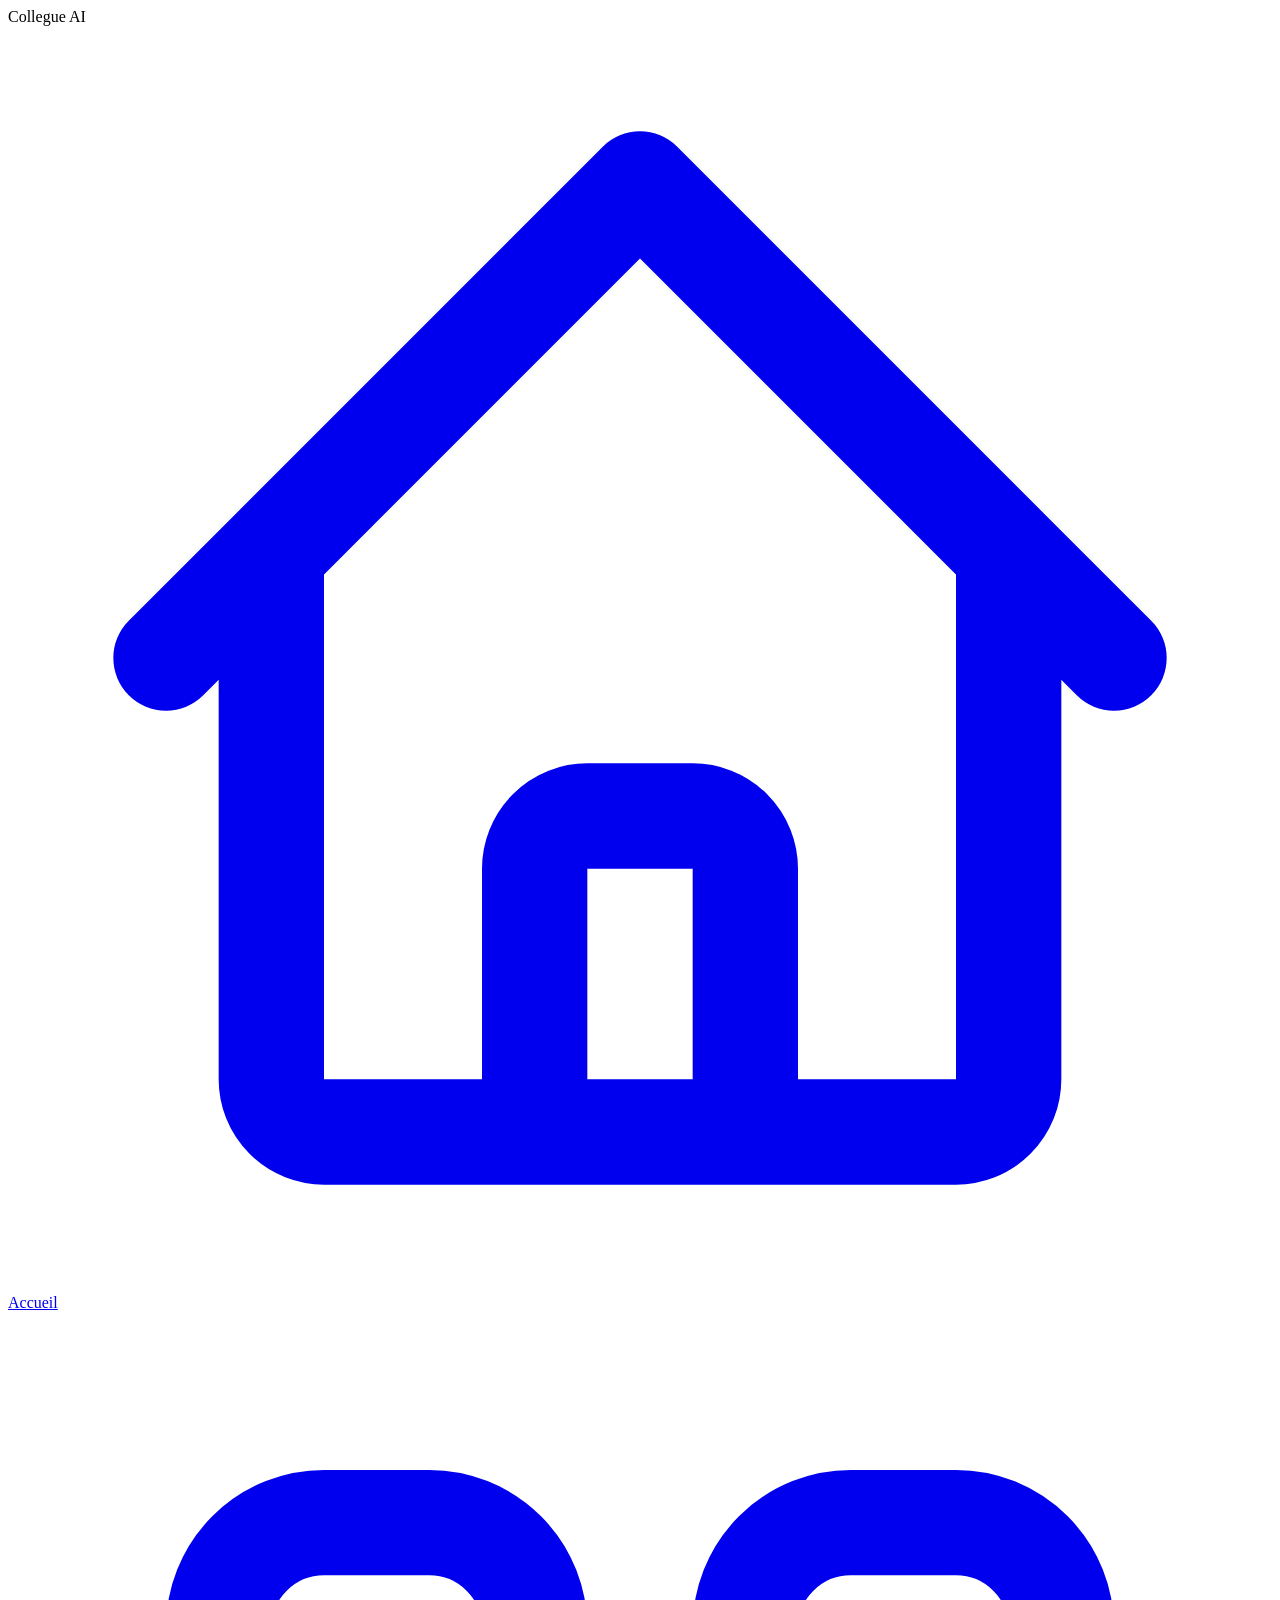
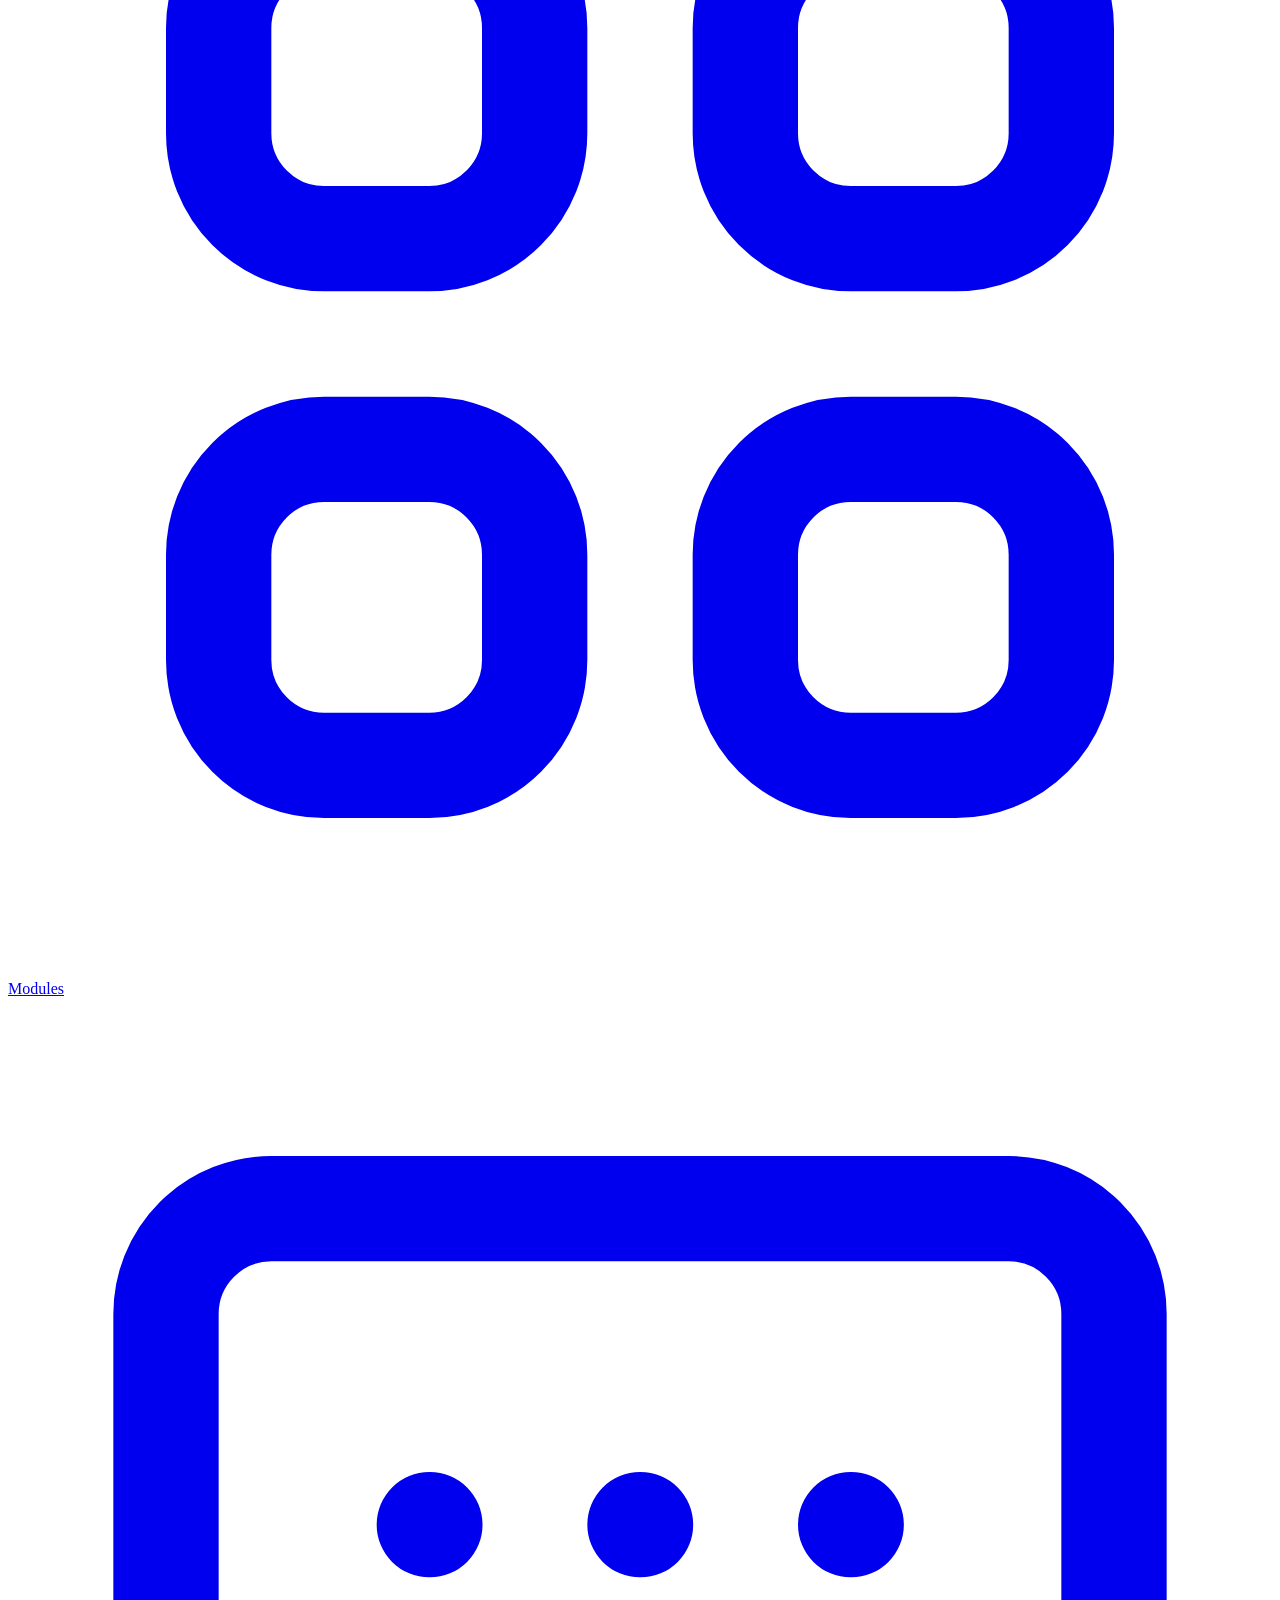
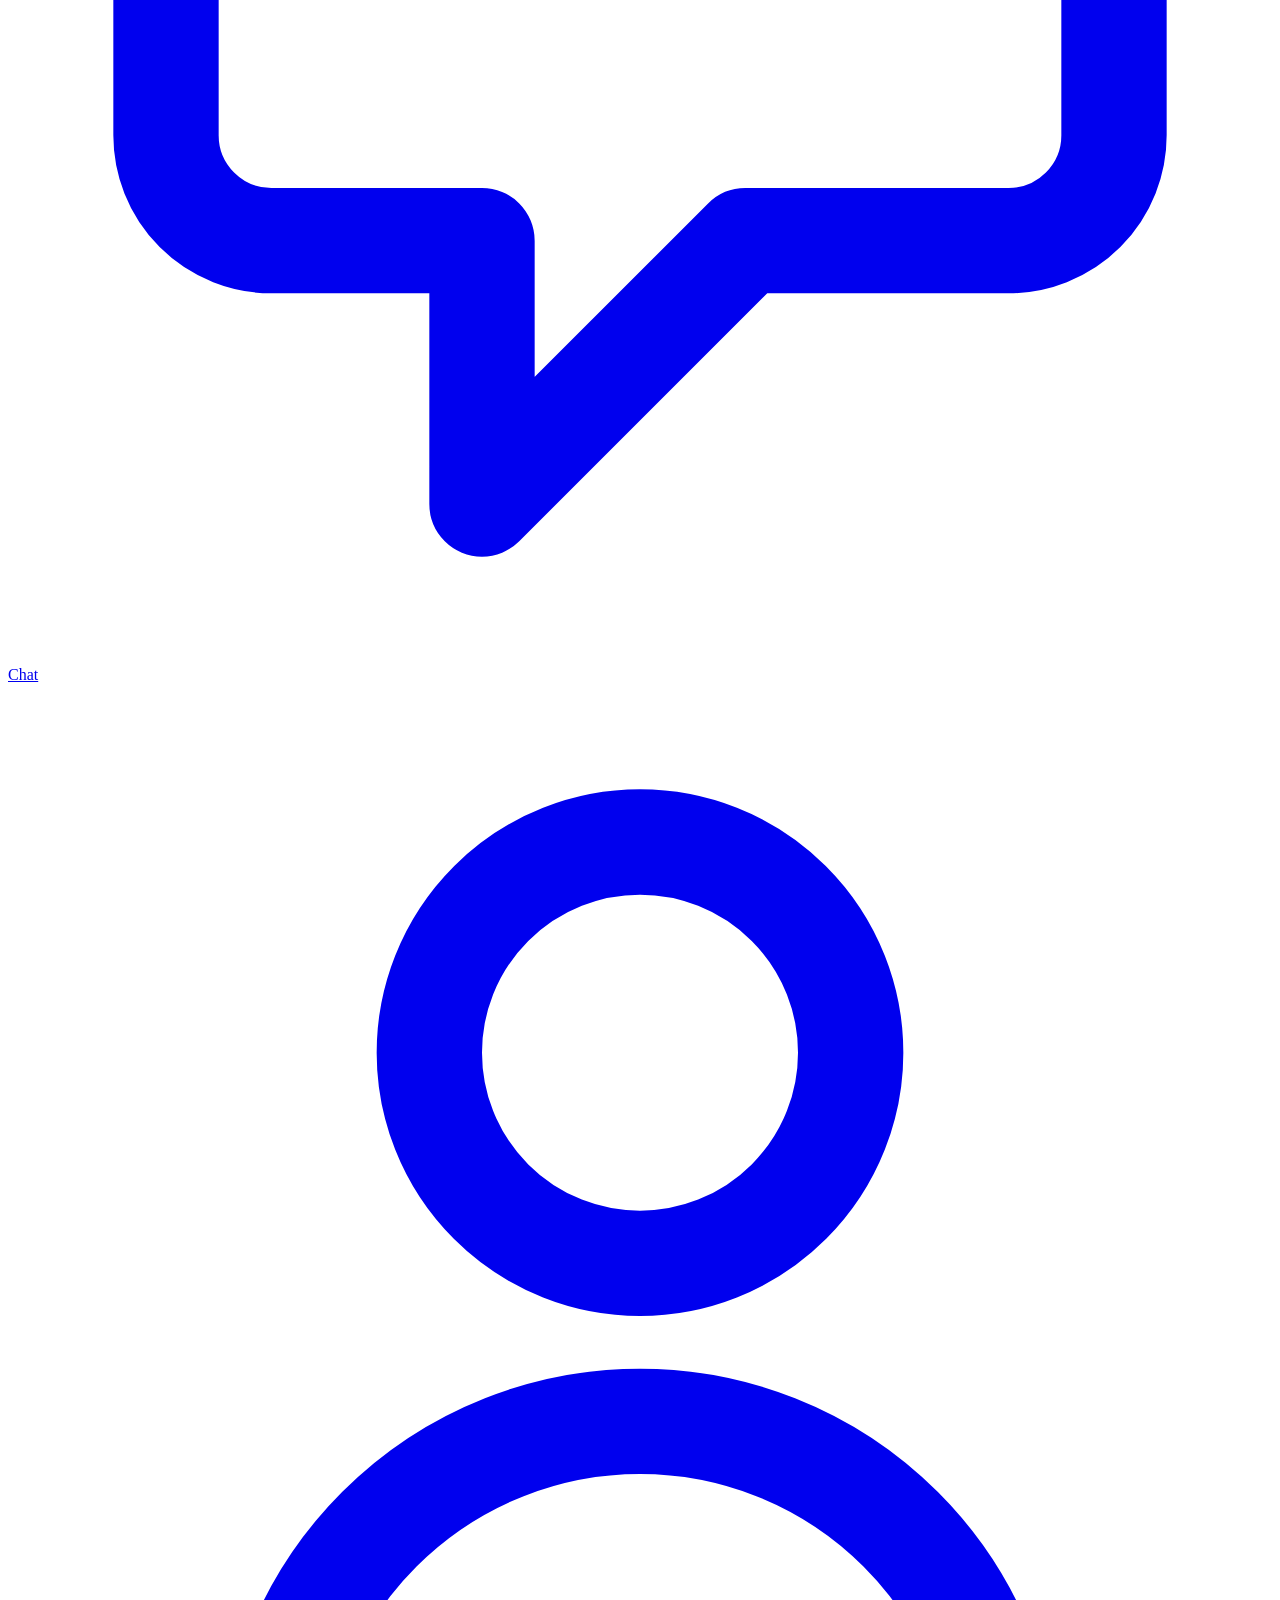
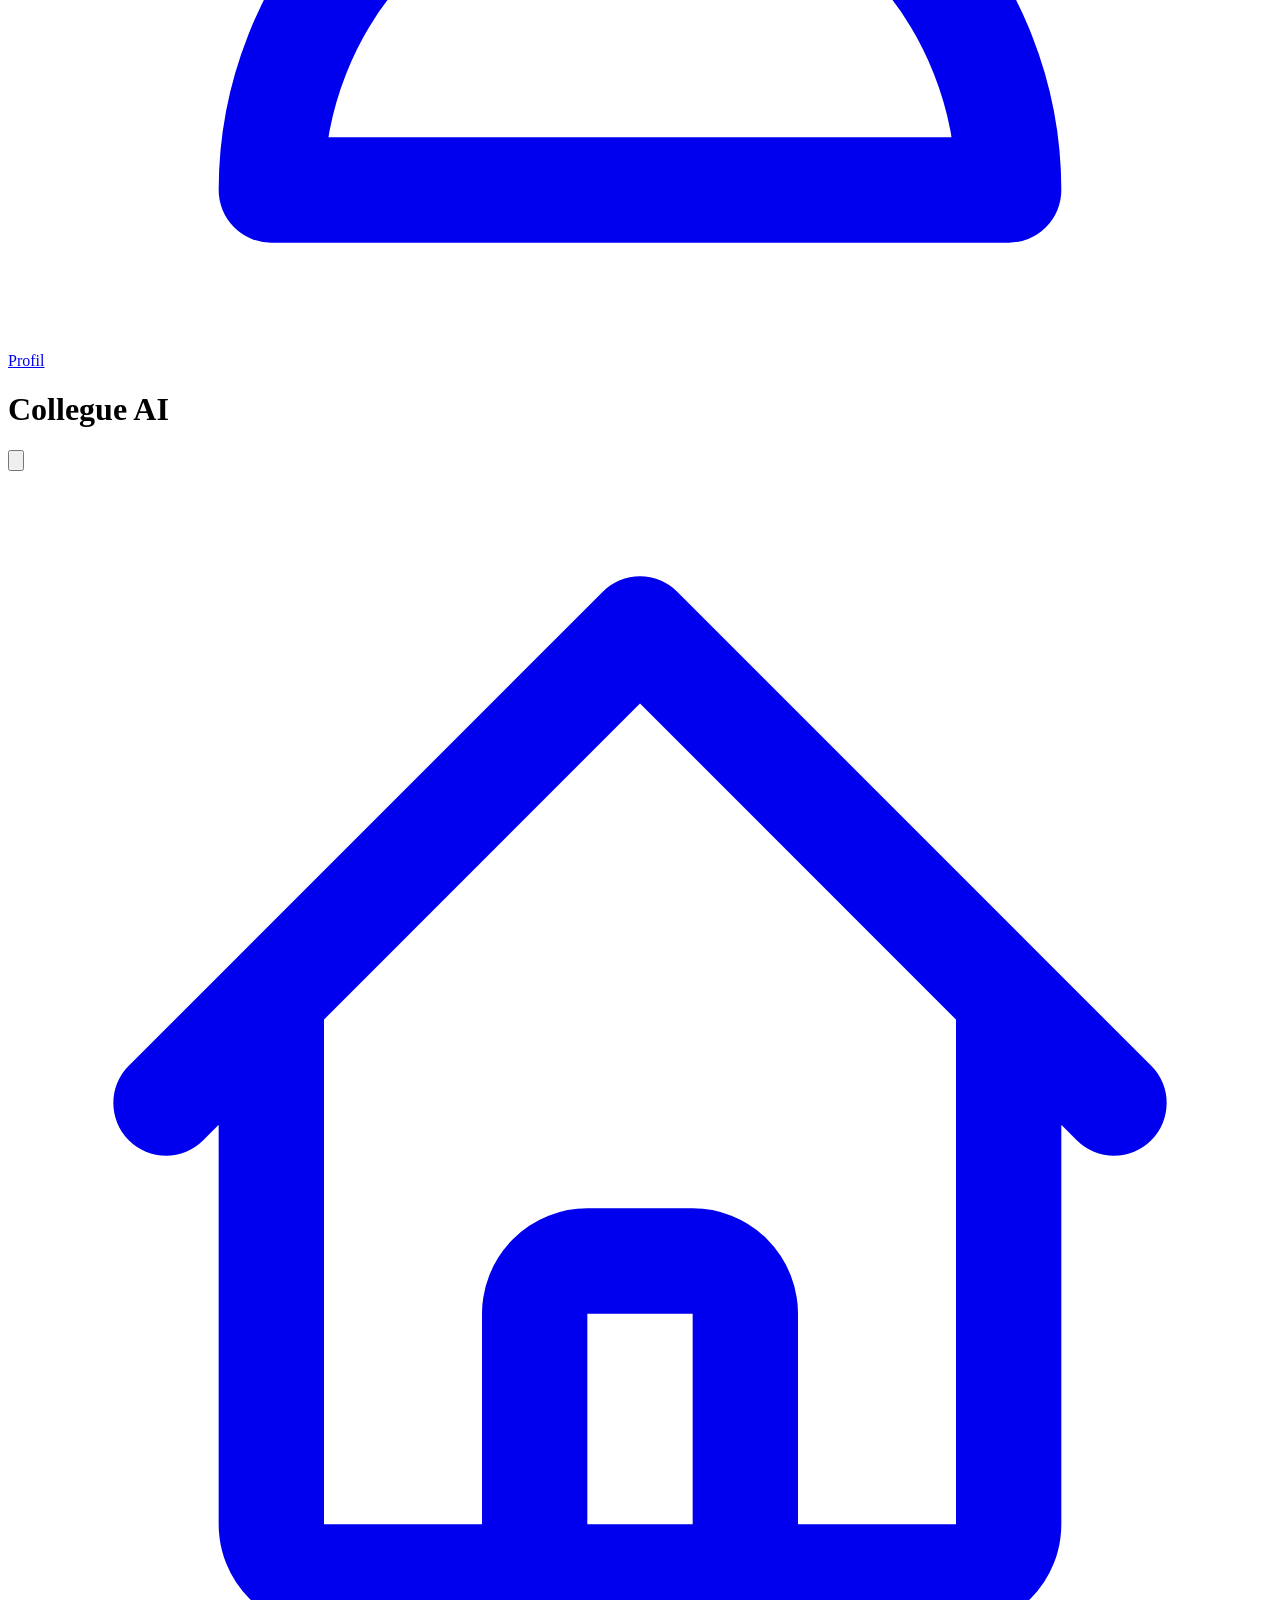
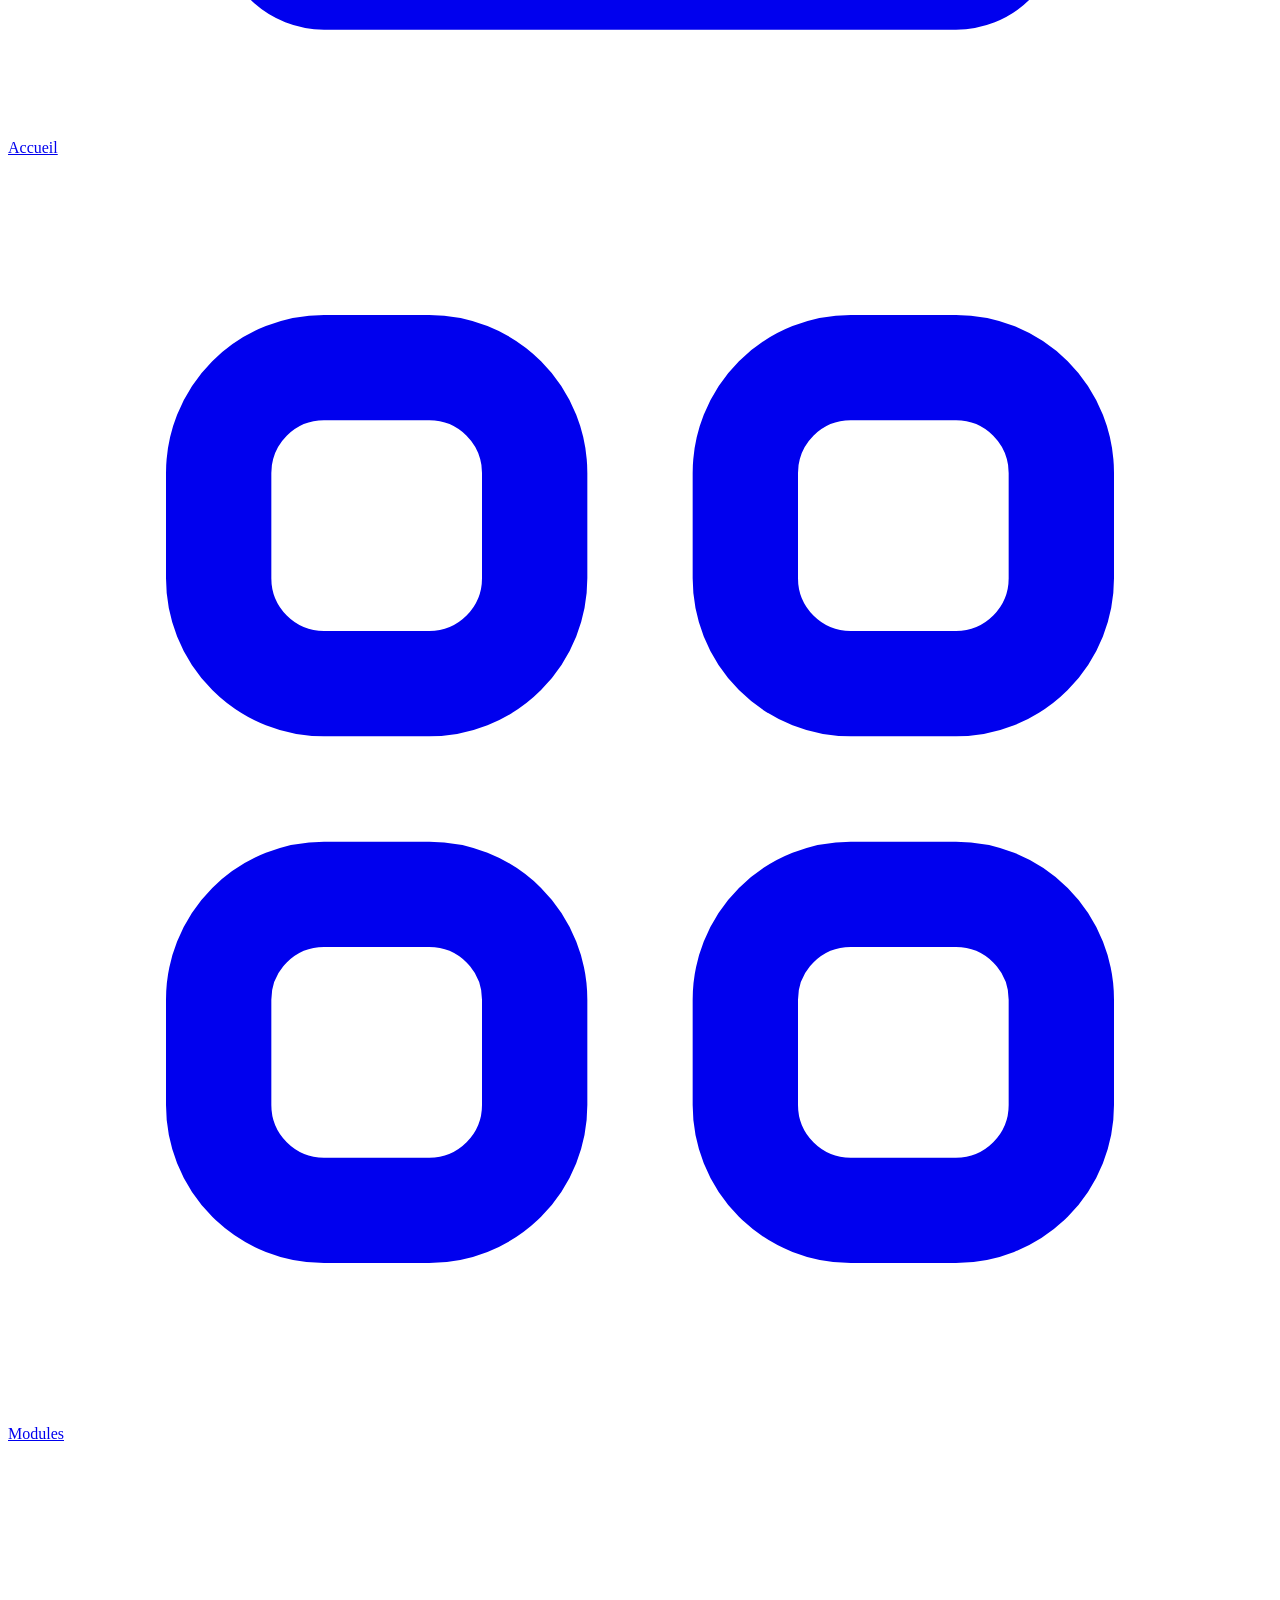
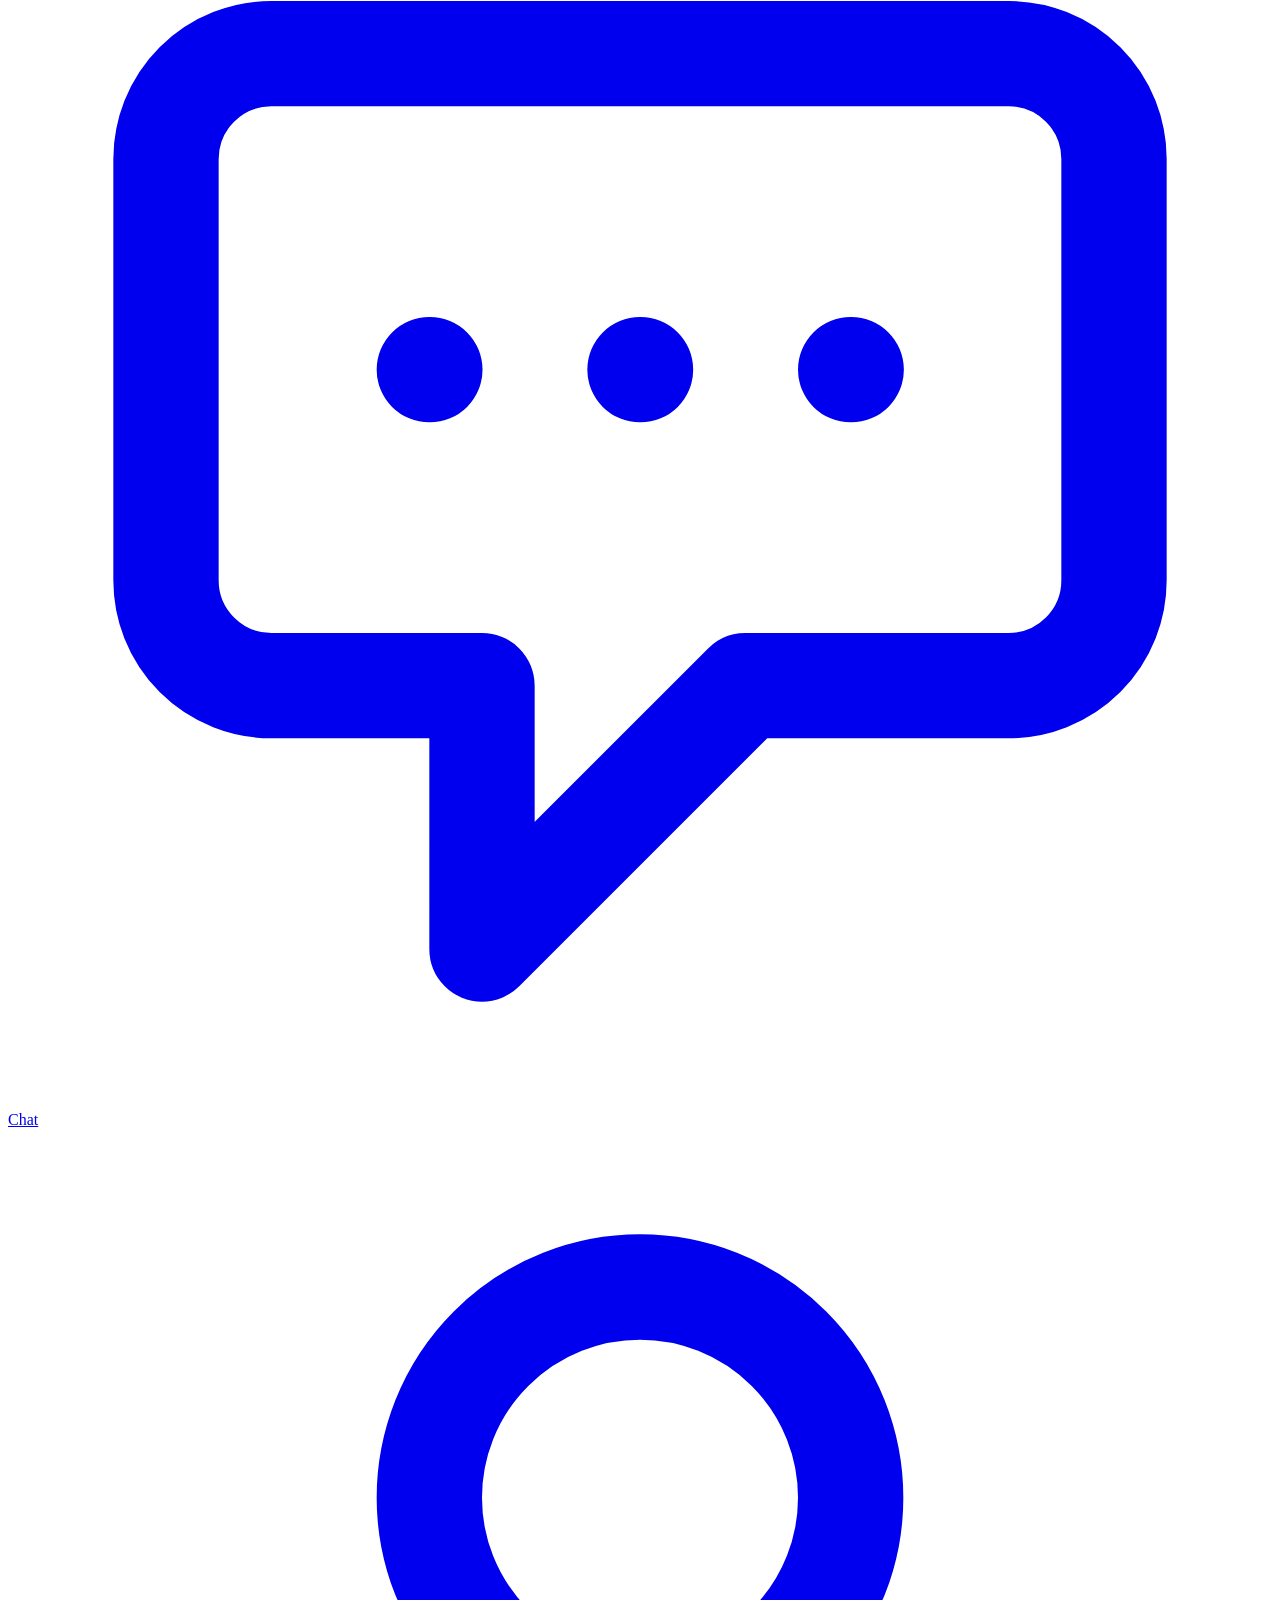
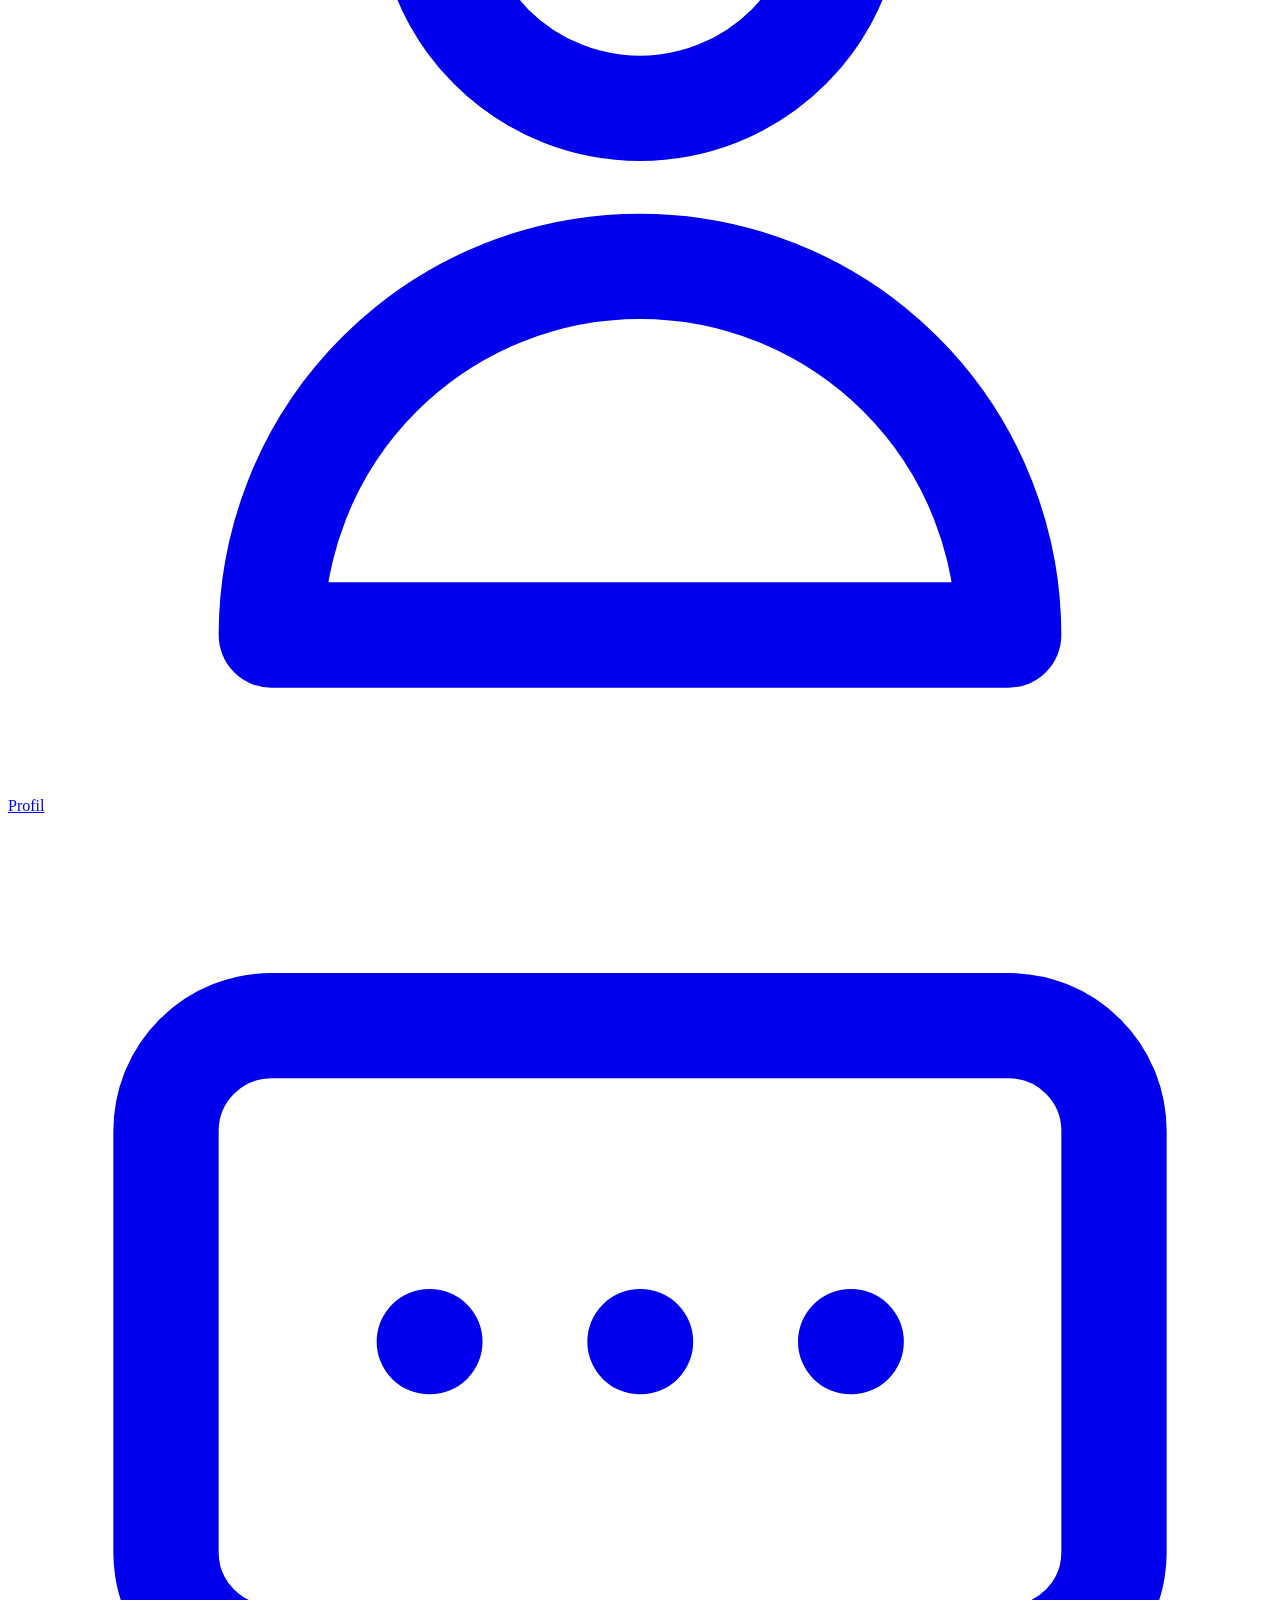
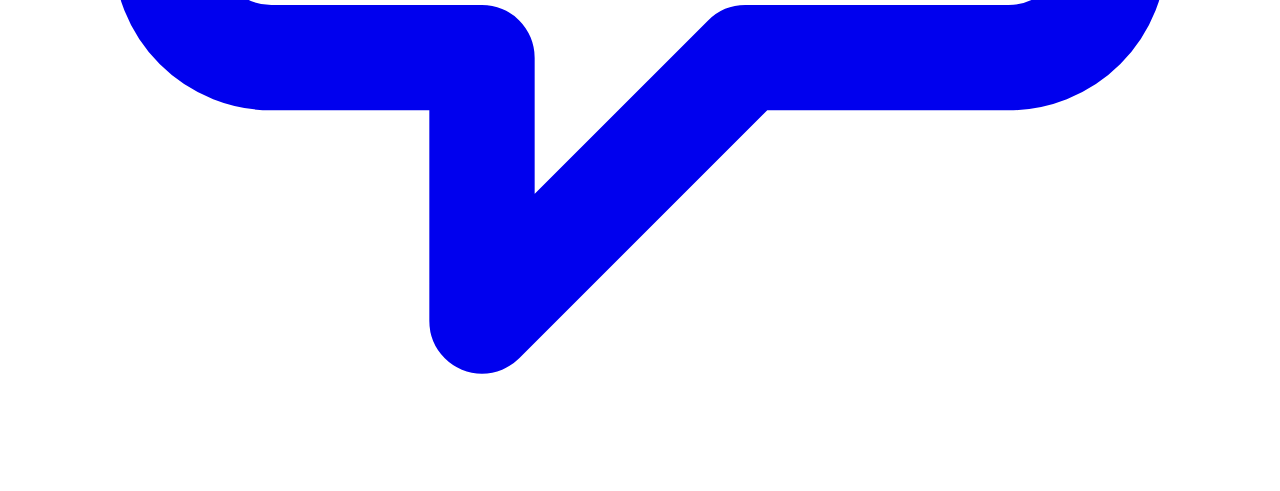
==== collegue_ai/app/pwa/index.html @ 2375b533 "[T2] PWA foundation + home Key features implemented: - Added PWA static file mount in app/api/main.p" ====
<!DOCTYPE html>
<html lang="fr">
<head>
  <meta charset="UTF-8">
  <meta name="viewport" content="width=device-width, initial-scale=1.0">
  <meta name="description" content="Collegue AI — Assistant de planification pédagogique pour enseignants d'informatique">
  <meta name="theme-color" content="#2563eb">
  
  <!-- PWA Manifest -->
  <link rel="manifest" href="/pwa/manifest.webmanifest">
  <link rel="apple-touch-icon" href="/pwa/icons/icon.svg">
  
  <title>Collegue AI</title>
  
  <!-- Styles -->
  <link rel="stylesheet" href="/pwa/css/design.css">
</head>
<body>
  <div class="app-shell">
    <!-- Left Rail Navigation (Desktop) -->
    <nav class="left-rail" aria-label="Navigation principale">
      <div class="rail-logo">Collegue AI</div>
      <div class="rail-nav">
        <a href="#/accueil" class="rail-item active">
          <svg xmlns="http://www.w3.org/2000/svg" fill="none" viewBox="0 0 24 24" stroke="currentColor"><path stroke-linecap="round" stroke-linejoin="round" stroke-width="2" d="M3 12l2-2m0 0l7-7 7 7M5 10v10a1 1 0 001 1h3m10-11l2 2m-2-2v10a1 1 0 01-1 1h-3m-6 0a1 1 0 001-1v-4a1 1 0 011-1h2a1 1 0 011 1v4a1 1 0 001 1m-6 0h6" /></svg>
          Accueil
        </a>
        <a href="#/modules" class="rail-item">
          <svg xmlns="http://www.w3.org/2000/svg" fill="none" viewBox="0 0 24 24" stroke="currentColor"><path stroke-linecap="round" stroke-linejoin="round" stroke-width="2" d="M4 6a2 2 0 012-2h2a2 2 0 012 2v2a2 2 0 01-2 2H6a2 2 0 01-2-2V6zM14 6a2 2 0 012-2h2a2 2 0 012 2v2a2 2 0 01-2 2h-2a2 2 0 01-2-2V6zM4 16a2 2 0 012-2h2a2 2 0 012 2v2a2 2 0 01-2 2H6a2 2 0 01-2-2v-2zM14 16a2 2 0 012-2h2a2 2 0 012 2v2a2 2 0 01-2 2h-2a2 2 0 01-2-2v-2z" /></svg>
          Modules
        </a>
        <a href="#/chat" class="rail-item">
          <svg xmlns="http://www.w3.org/2000/svg" fill="none" viewBox="0 0 24 24" stroke="currentColor"><path stroke-linecap="round" stroke-linejoin="round" stroke-width="2" d="M8 10h.01M12 10h.01M16 10h.01M9 16H5a2 2 0 01-2-2V6a2 2 0 012-2h14a2 2 0 012 2v8a2 2 0 01-2 2h-5l-5 5v-5z" /></svg>
          Chat
        </a>
        <a href="#/profil" class="rail-item">
          <svg xmlns="http://www.w3.org/2000/svg" fill="none" viewBox="0 0 24 24" stroke="currentColor"><path stroke-linecap="round" stroke-linejoin="round" stroke-width="2" d="M16 7a4 4 0 11-8 0 4 4 0 018 0zM12 14a7 7 0 00-7 7h14a7 7 0 00-7-7z" /></svg>
          Profil
        </a>
      </div>
    </nav>

    <!-- Main Content Area -->
    <main class="main-content">
      <!-- Top App Bar -->
      <header class="top-app-bar">
        <h1>Collegue AI</h1>
        <button class="bell-icon" aria-label="Notifications">
          <svg xmlns="http://www.w3.org/2000/svg" fill="none" viewBox="0 0 24 24" stroke="currentColor"><path stroke-linecap="round" stroke-linejoin="round" stroke-width="2" d="M15 17h5l-1.405-1.405A2.032 2.032 0 0118 14.158V11a6.002 6.002 0 00-4-5.659V5a2 2 0 10-4 0v.341C7.67 6.165 6 8.388 6 11v3.159c0 .538-.214 1.055-.595 1.436L4 17h5m6 0v1a3 3 0 11-6 0v-1m6 0H9" /></svg>
        </button>
      </header>

      <!-- View Container -->
      <div class="view-container" id="view-content">
        <!-- Dynamic content rendered by app.js -->
      </div>
    </main>

    <!-- Bottom Navigation (Mobile) -->
    <nav class="bottom-nav" aria-label="Navigation mobile">
      <a href="#/accueil" class="nav-item active">
        <svg xmlns="http://www.w3.org/2000/svg" fill="none" viewBox="0 0 24 24" stroke="currentColor"><path stroke-linecap="round" stroke-linejoin="round" stroke-width="2" d="M3 12l2-2m0 0l7-7 7 7M5 10v10a1 1 0 001 1h3m10-11l2 2m-2-2v10a1 1 0 01-1 1h-3m-6 0a1 1 0 001-1v-4a1 1 0 011-1h2a1 1 0 011 1v4a1 1 0 001 1m-6 0h6" /></svg>
        Accueil
      </a>
      <a href="#/modules" class="nav-item">
        <svg xmlns="http://www.w3.org/2000/svg" fill="none" viewBox="0 0 24 24" stroke="currentColor"><path stroke-linecap="round" stroke-linejoin="round" stroke-width="2" d="M4 6a2 2 0 012-2h2a2 2 0 012 2v2a2 2 0 01-2 2H6a2 2 0 01-2-2V6zM14 6a2 2 0 012-2h2a2 2 0 012 2v2a2 2 0 01-2 2h-2a2 2 0 01-2-2V6zM4 16a2 2 0 012-2h2a2 2 0 012 2v2a2 2 0 01-2 2H6a2 2 0 01-2-2v-2zM14 16a2 2 0 012-2h2a2 2 0 012 2v2a2 2 0 01-2 2h-2a2 2 0 01-2-2v-2z" /></svg>
        Modules
      </a>
      <a href="#/chat" class="nav-item">
        <svg xmlns="http://www.w3.org/2000/svg" fill="none" viewBox="0 0 24 24" stroke="currentColor"><path stroke-linecap="round" stroke-linejoin="round" stroke-width="2" d="M8 10h.01M12 10h.01M16 10h.01M9 16H5a2 2 0 01-2-2V6a2 2 0 012-2h14a2 2 0 012 2v8a2 2 0 01-2 2h-5l-5 5v-5z" /></svg>
        Chat
      </a>
      <a href="#/profil" class="nav-item">
        <svg xmlns="http://www.w3.org/2000/svg" fill="none" viewBox="0 0 24 24" stroke="currentColor"><path stroke-linecap="round" stroke-linejoin="round" stroke-width="2" d="M16 7a4 4 0 11-8 0 4 4 0 018 0zM12 14a7 7 0 00-7 7h14a7 7 0 00-7-7z" /></svg>
        Profil
      </a>
    </nav>

    <!-- Floating Action Button (Chat) -->
    <a href="#/chat" class="fab" aria-label="Ouvrir le chat">
      <svg xmlns="http://www.w3.org/2000/svg" fill="none" viewBox="0 0 24 24" stroke="currentColor"><path stroke-linecap="round" stroke-linejoin="round" stroke-width="2" d="M8 10h.01M12 10h.01M16 10h.01M9 16H5a2 2 0 01-2-2V6a2 2 0 012-2h14a2 2 0 012 2v8a2 2 0 01-2 2h-5l-5 5v-5z" /></svg>
    </a>

    <!-- Toast Notification -->
    <div id="toast" class="toast"></div>
  </div>

  <!-- Scripts -->
  <script src="/pwa/js/i18n.js"></script>
  <script src="/pwa/js/app.js"></script>
</body>
</html>
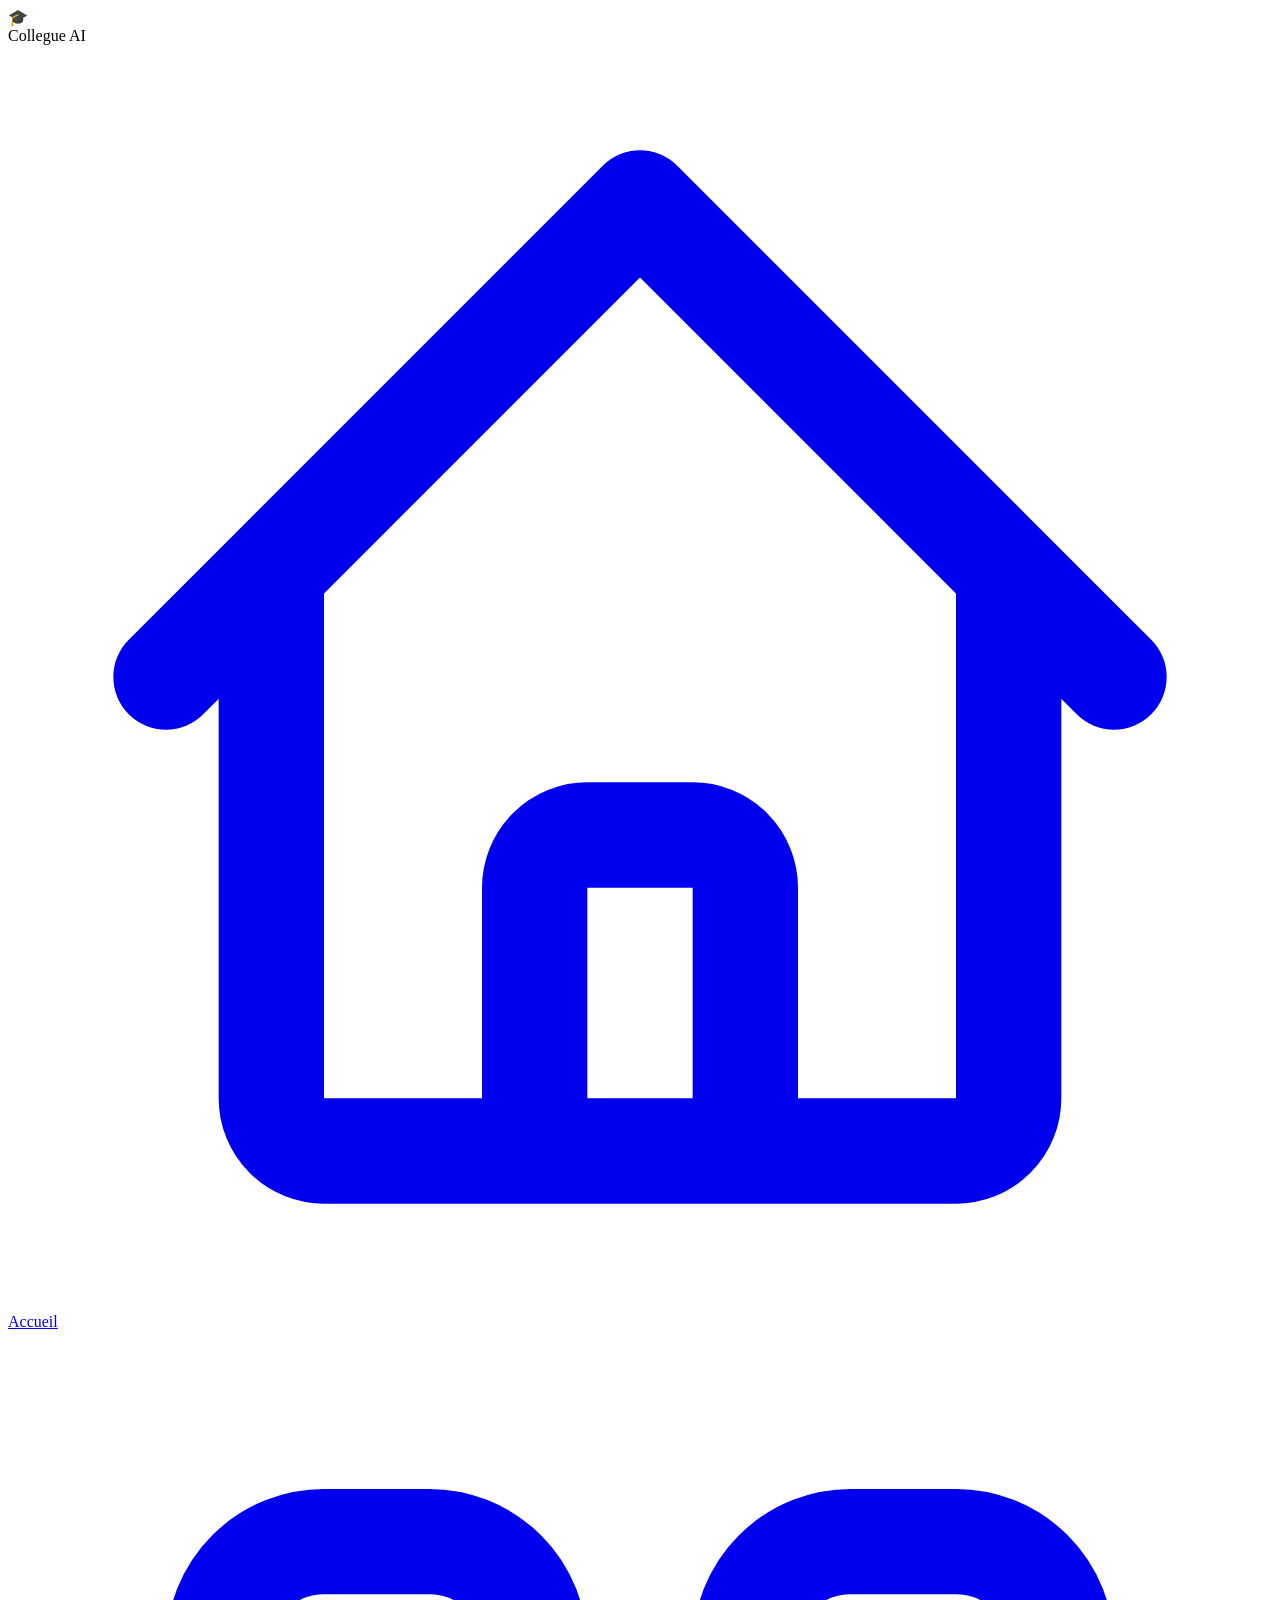
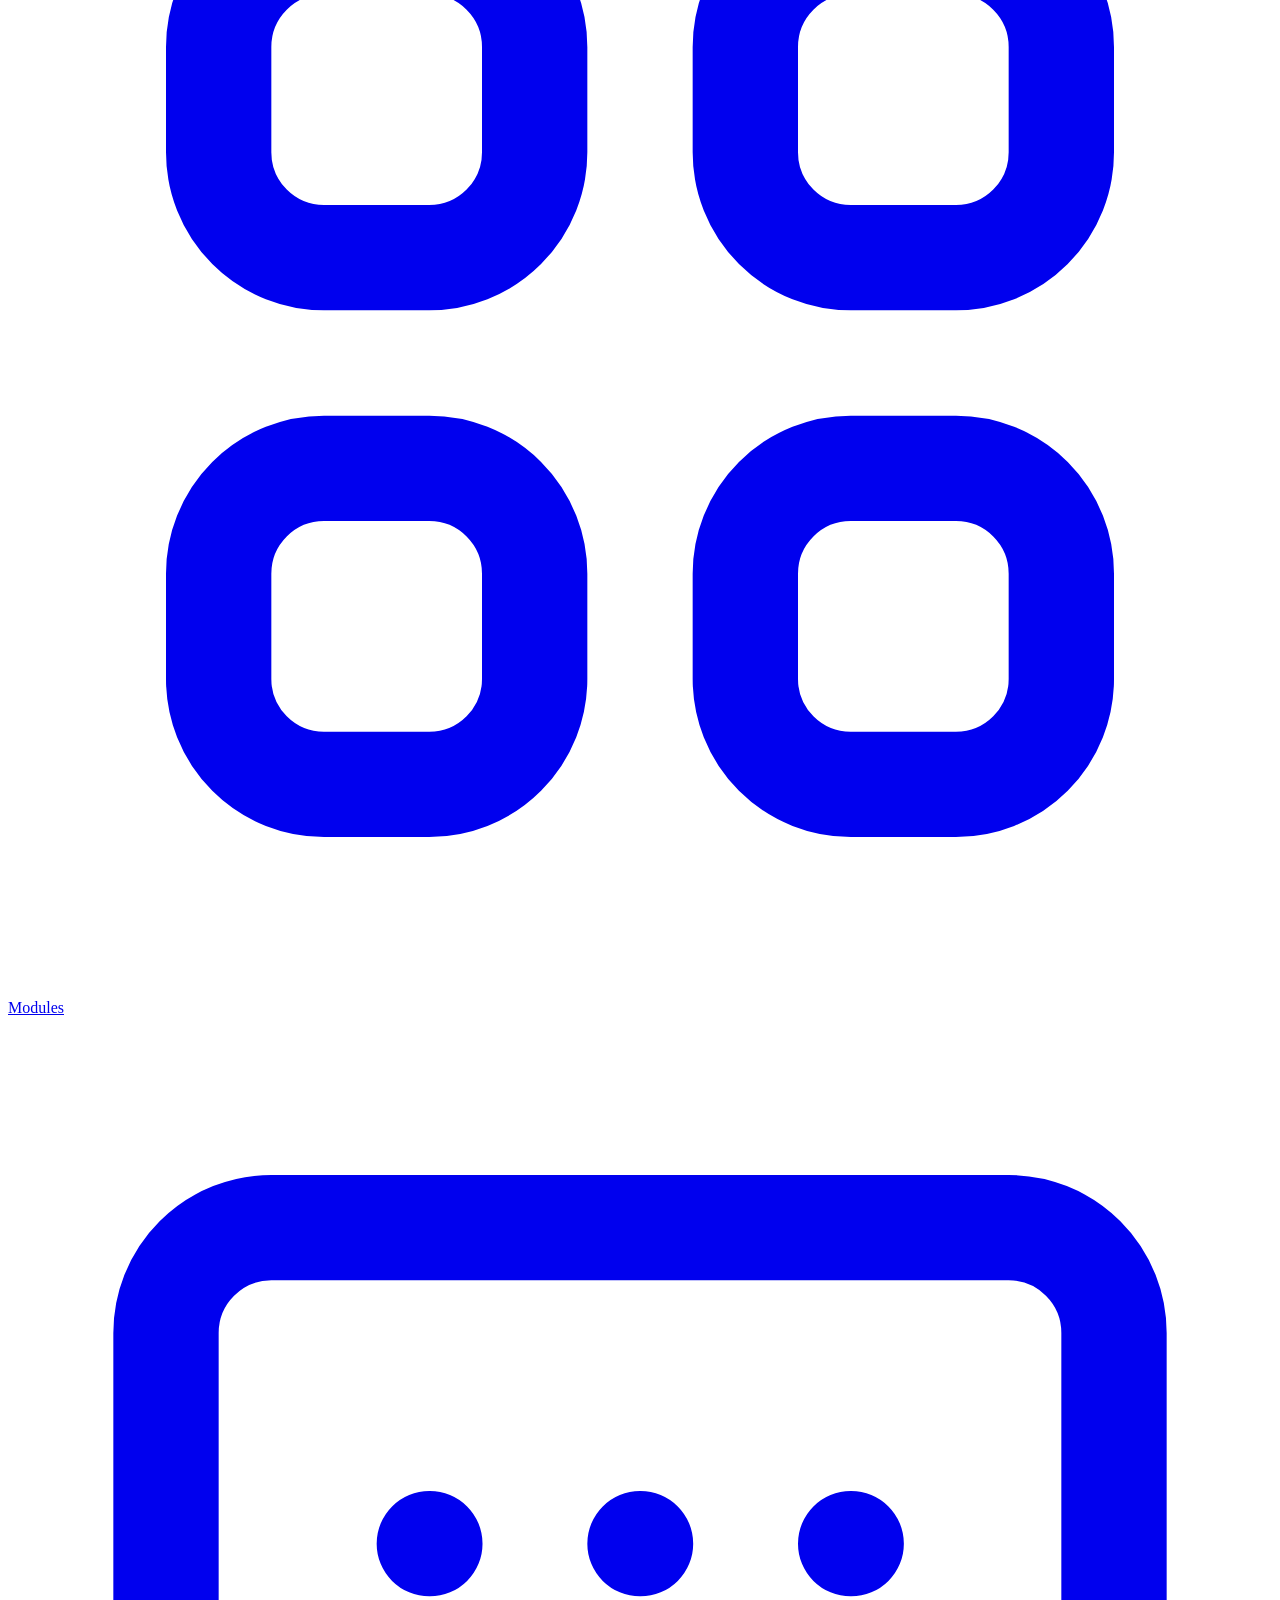
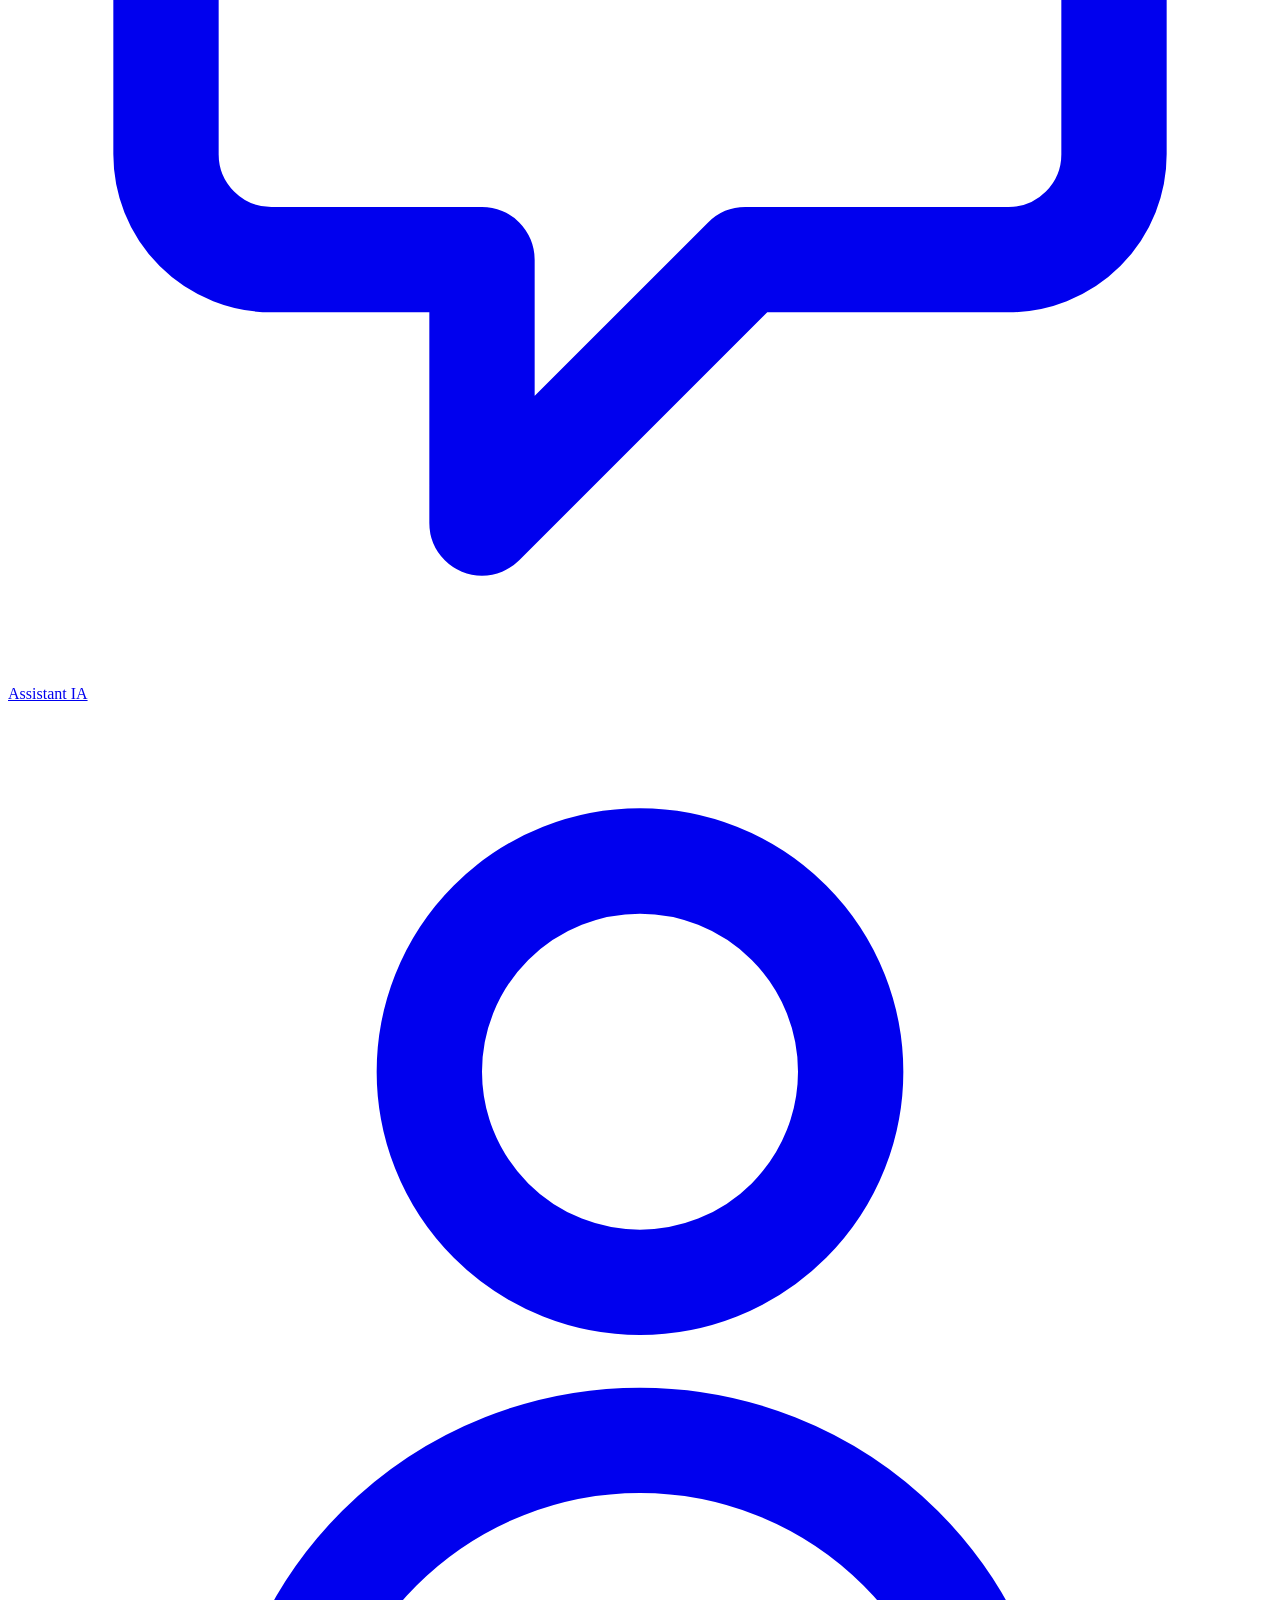
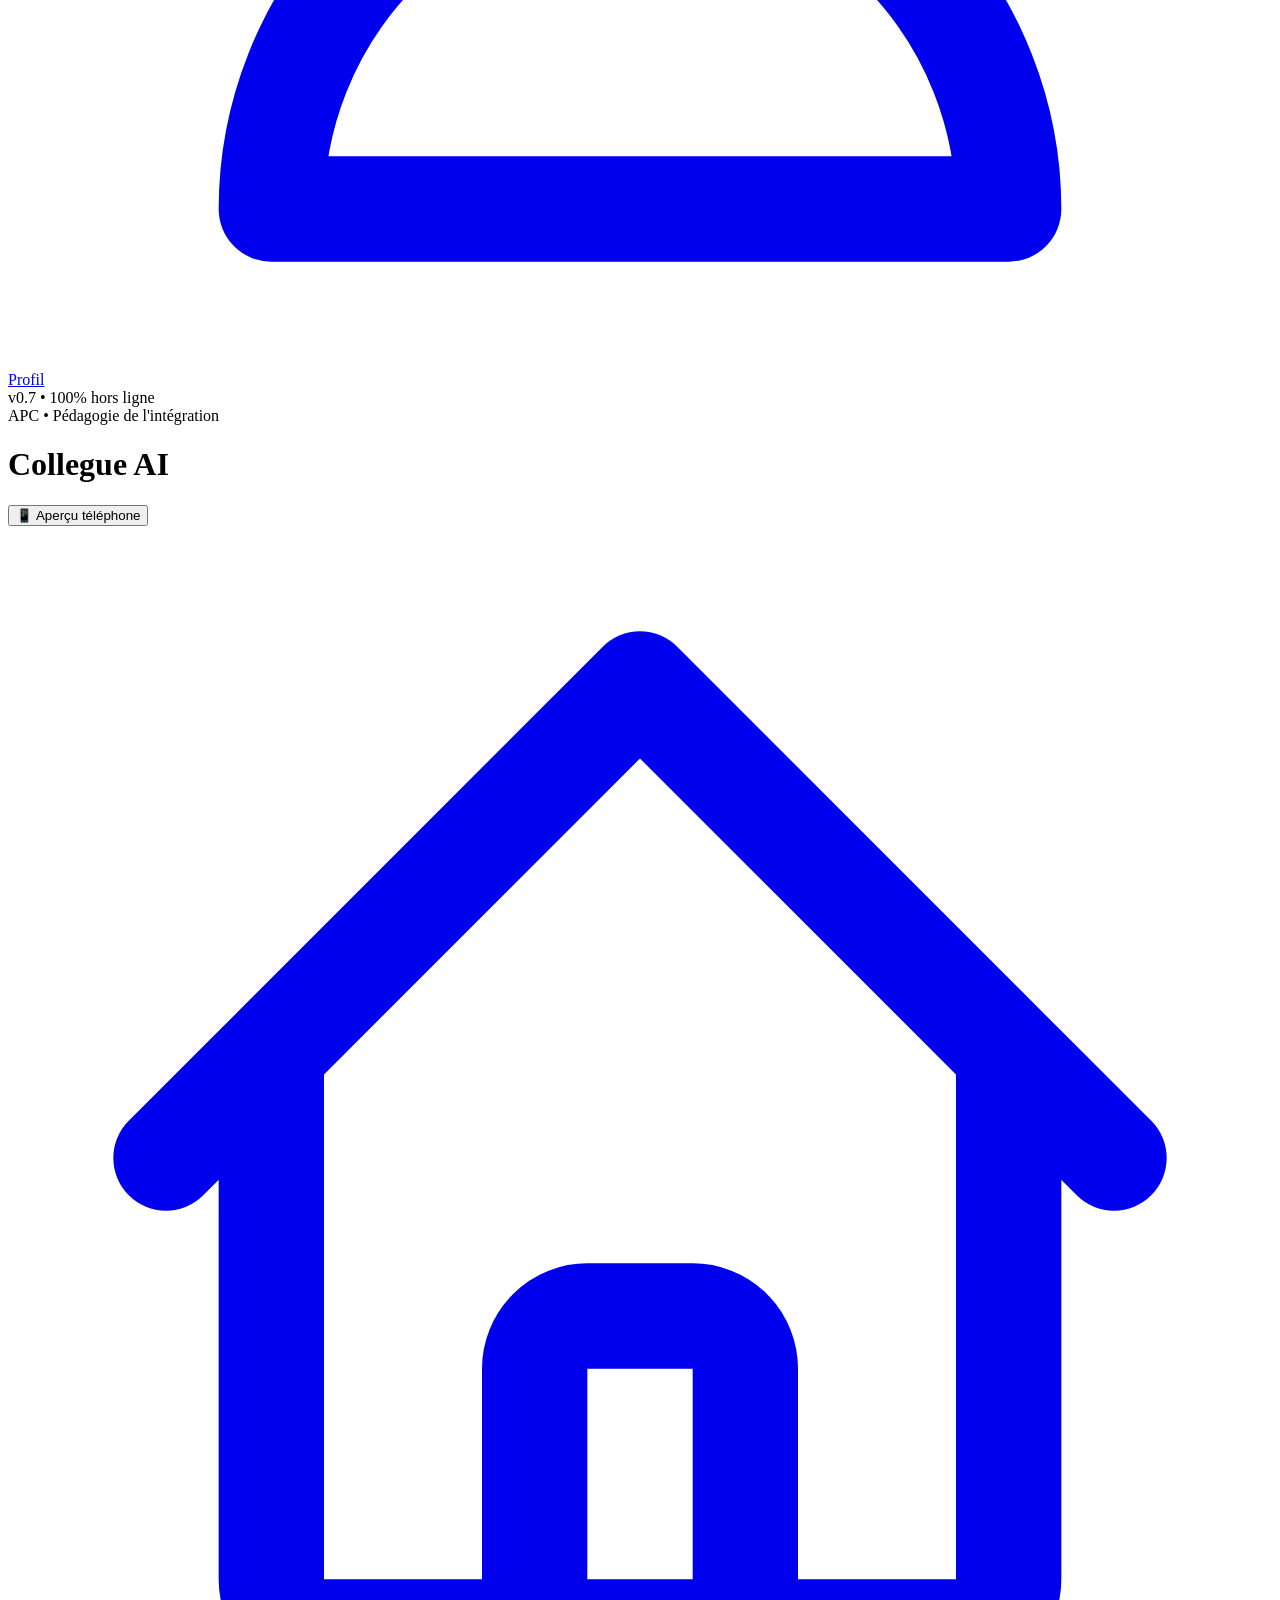
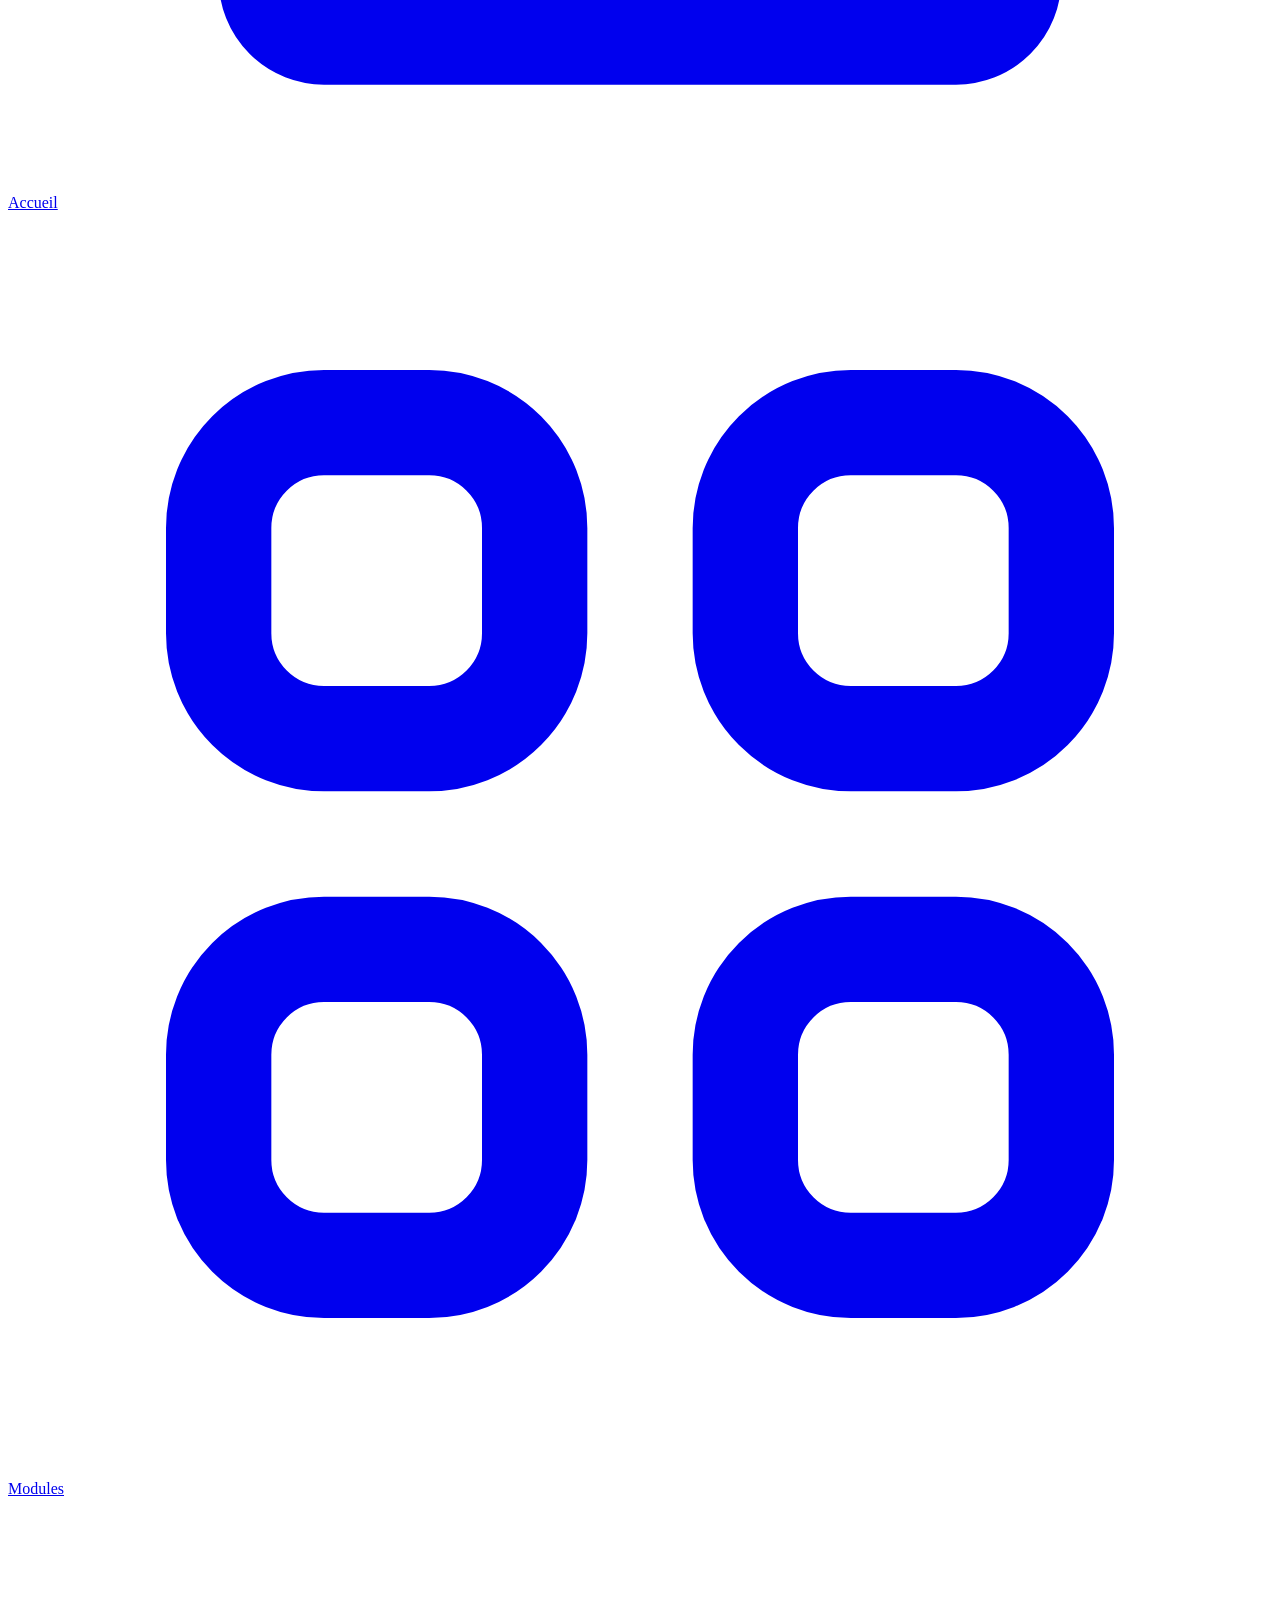
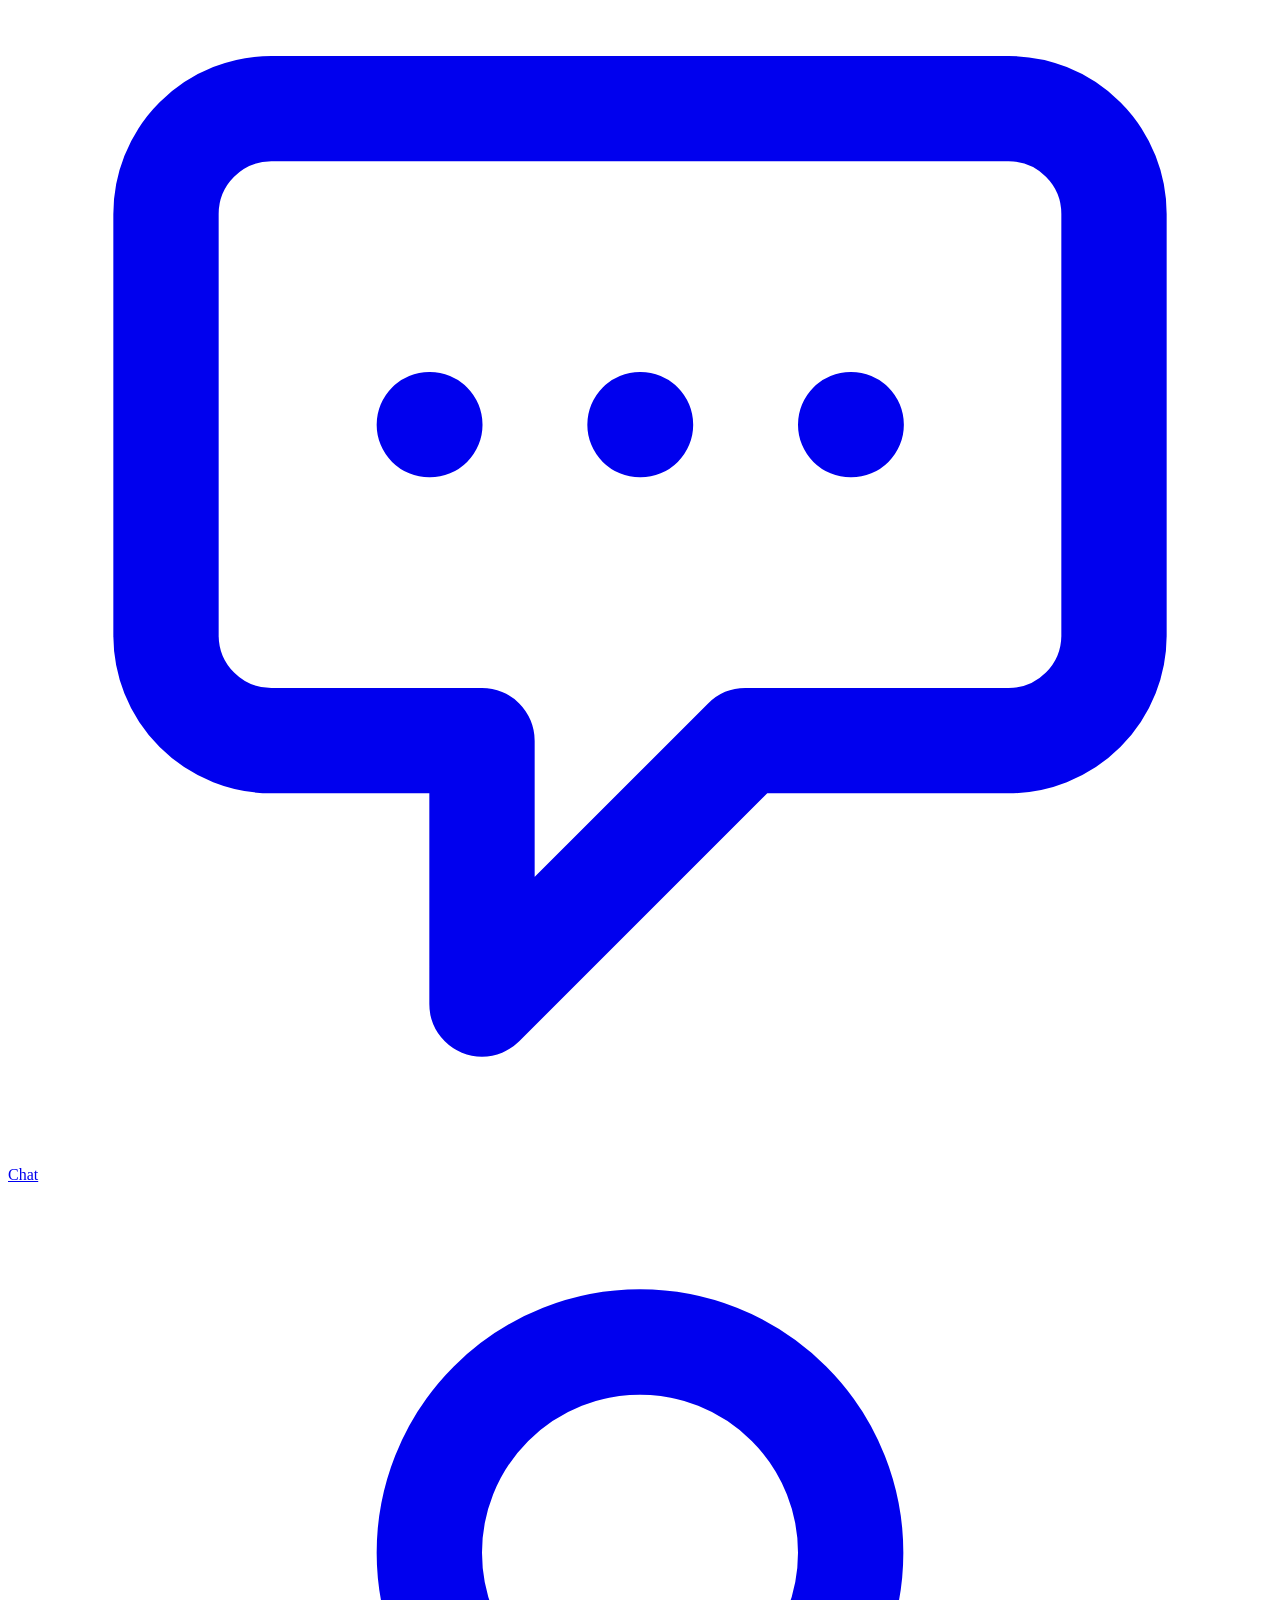
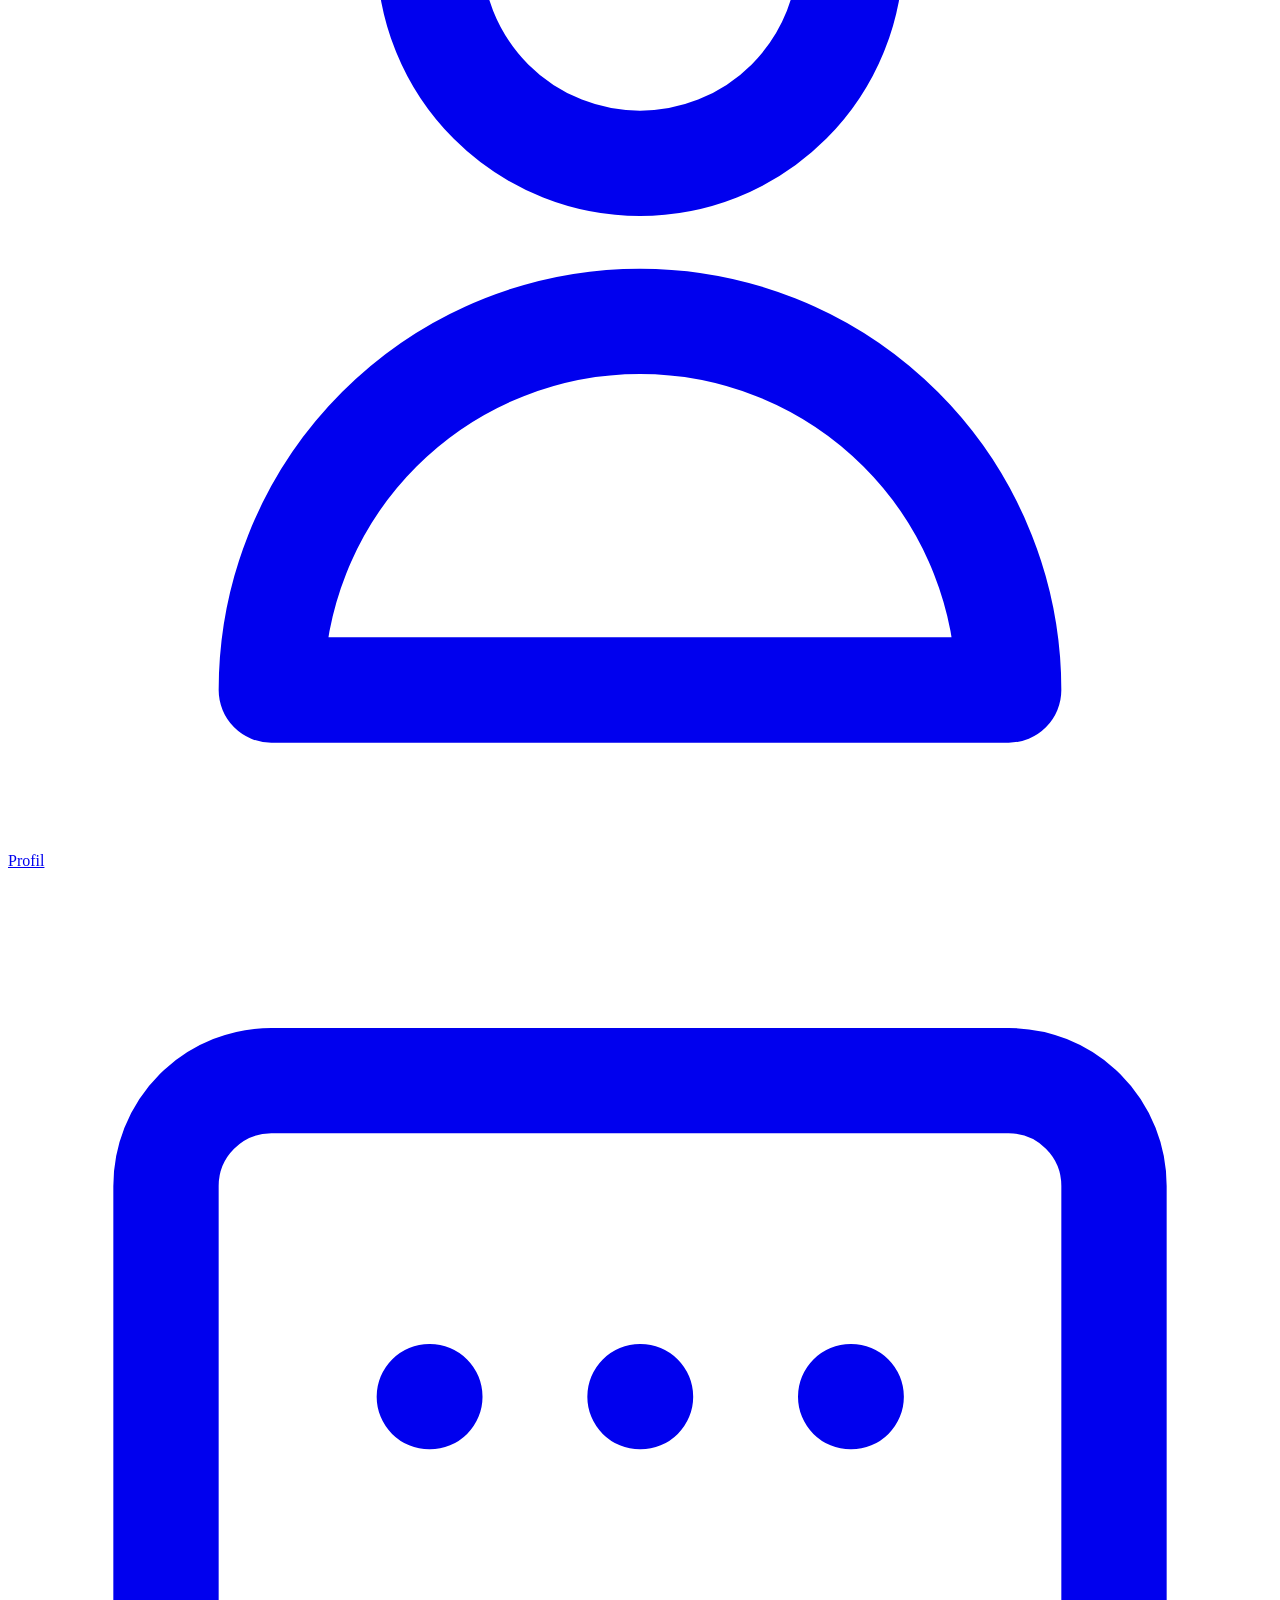
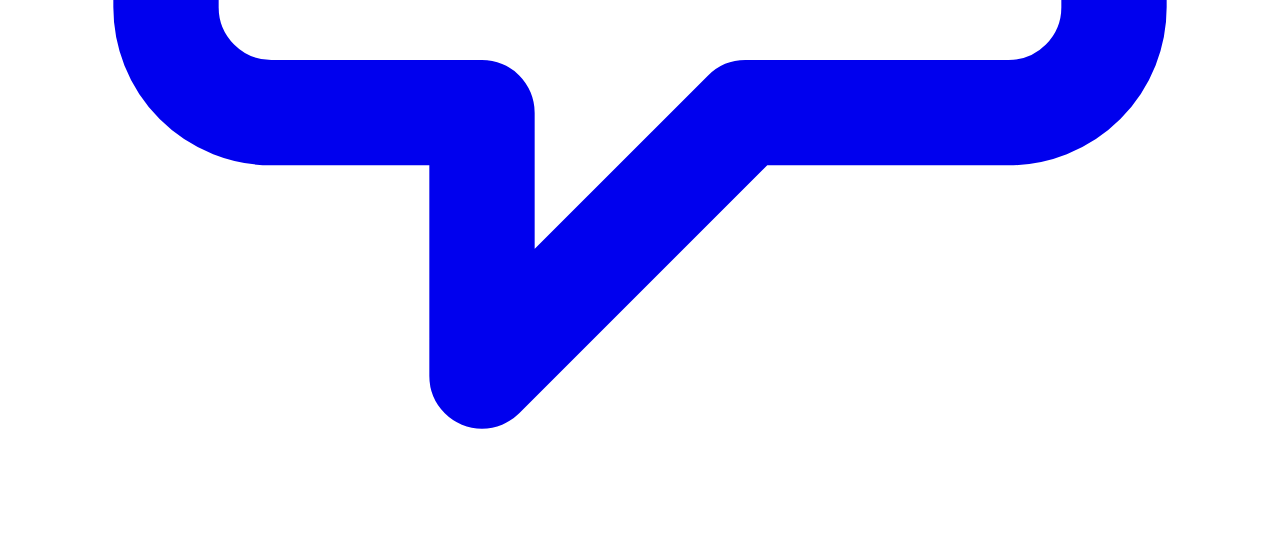
==== commit d66942b9: "**Update Collegue AI dashboard with new light theme and responsive layout** *   Modify design.css to" ====
--- a/collegue_ai/app/pwa/index.html
+++ b/collegue_ai/app/pwa/index.html
@@ -4,7 +4,7 @@
   <meta charset="UTF-8">
   <meta name="viewport" content="width=device-width, initial-scale=1.0">
   <meta name="description" content="Collegue AI — Assistant de planification pédagogique pour enseignants d'informatique">
-  <meta name="theme-color" content="#2563eb">
+  <meta name="theme-color" content="#3b82f6">
   
   <!-- PWA Manifest -->
   <link rel="manifest" href="/pwa/manifest.webmanifest">
@@ -17,9 +17,12 @@
 </head>
 <body>
   <div class="app-shell">
-    <!-- Left Rail Navigation (Desktop) -->
+    <!-- Left Sidebar Navigation (Desktop) -->
     <nav class="left-rail" aria-label="Navigation principale">
-      <div class="rail-logo">Collegue AI</div>
+      <div class="rail-logo">
+        <div class="logo-icon">🎓</div>
+        Collegue AI
+      </div>
       <div class="rail-nav">
         <a href="#/accueil" class="rail-item active">
           <svg xmlns="http://www.w3.org/2000/svg" fill="none" viewBox="0 0 24 24" stroke="currentColor"><path stroke-linecap="round" stroke-linejoin="round" stroke-width="2" d="M3 12l2-2m0 0l7-7 7 7M5 10v10a1 1 0 001 1h3m10-11l2 2m-2-2v10a1 1 0 01-1 1h-3m-6 0a1 1 0 001-1v-4a1 1 0 011-1h2a1 1 0 011 1v4a1 1 0 001 1m-6 0h6" /></svg>
@@ -31,12 +34,16 @@
         </a>
         <a href="#/chat" class="rail-item">
           <svg xmlns="http://www.w3.org/2000/svg" fill="none" viewBox="0 0 24 24" stroke="currentColor"><path stroke-linecap="round" stroke-linejoin="round" stroke-width="2" d="M8 10h.01M12 10h.01M16 10h.01M9 16H5a2 2 0 01-2-2V6a2 2 0 012-2h14a2 2 0 012 2v8a2 2 0 01-2 2h-5l-5 5v-5z" /></svg>
-          Chat
+          Assistant IA
         </a>
         <a href="#/profil" class="rail-item">
           <svg xmlns="http://www.w3.org/2000/svg" fill="none" viewBox="0 0 24 24" stroke="currentColor"><path stroke-linecap="round" stroke-linejoin="round" stroke-width="2" d="M16 7a4 4 0 11-8 0 4 4 0 018 0zM12 14a7 7 0 00-7 7h14a7 7 0 00-7-7z" /></svg>
           Profil
         </a>
+      </div>
+      <div class="rail-foot">
+        v0.7 • 100% hors ligne<br>
+        APC • Pédagogie de l'intégration
       </div>
     </nav>
 
@@ -45,8 +52,8 @@
       <!-- Top App Bar -->
       <header class="top-app-bar">
         <h1>Collegue AI</h1>
-        <button class="bell-icon" aria-label="Notifications">
-          <svg xmlns="http://www.w3.org/2000/svg" fill="none" viewBox="0 0 24 24" stroke="currentColor"><path stroke-linecap="round" stroke-linejoin="round" stroke-width="2" d="M15 17h5l-1.405-1.405A2.032 2.032 0 0118 14.158V11a6.002 6.002 0 00-4-5.659V5a2 2 0 10-4 0v.341C7.67 6.165 6 8.388 6 11v3.159c0 .538-.214 1.055-.595 1.436L4 17h5m6 0v1a3 3 0 11-6 0v-1m6 0H9" /></svg>
+        <button class="preview-btn" onclick="app.togglePreviewMode()">
+          📱 Aperçu téléphone
         </button>
       </header>
 
@@ -84,7 +91,7 @@
     <!-- Toast Notification -->
     <div id="toast" class="toast"></div>
   </div>
-
+  
   <!-- Scripts -->
   <script src="/pwa/js/i18n.js"></script>
   <script src="/pwa/js/app.js"></script>
